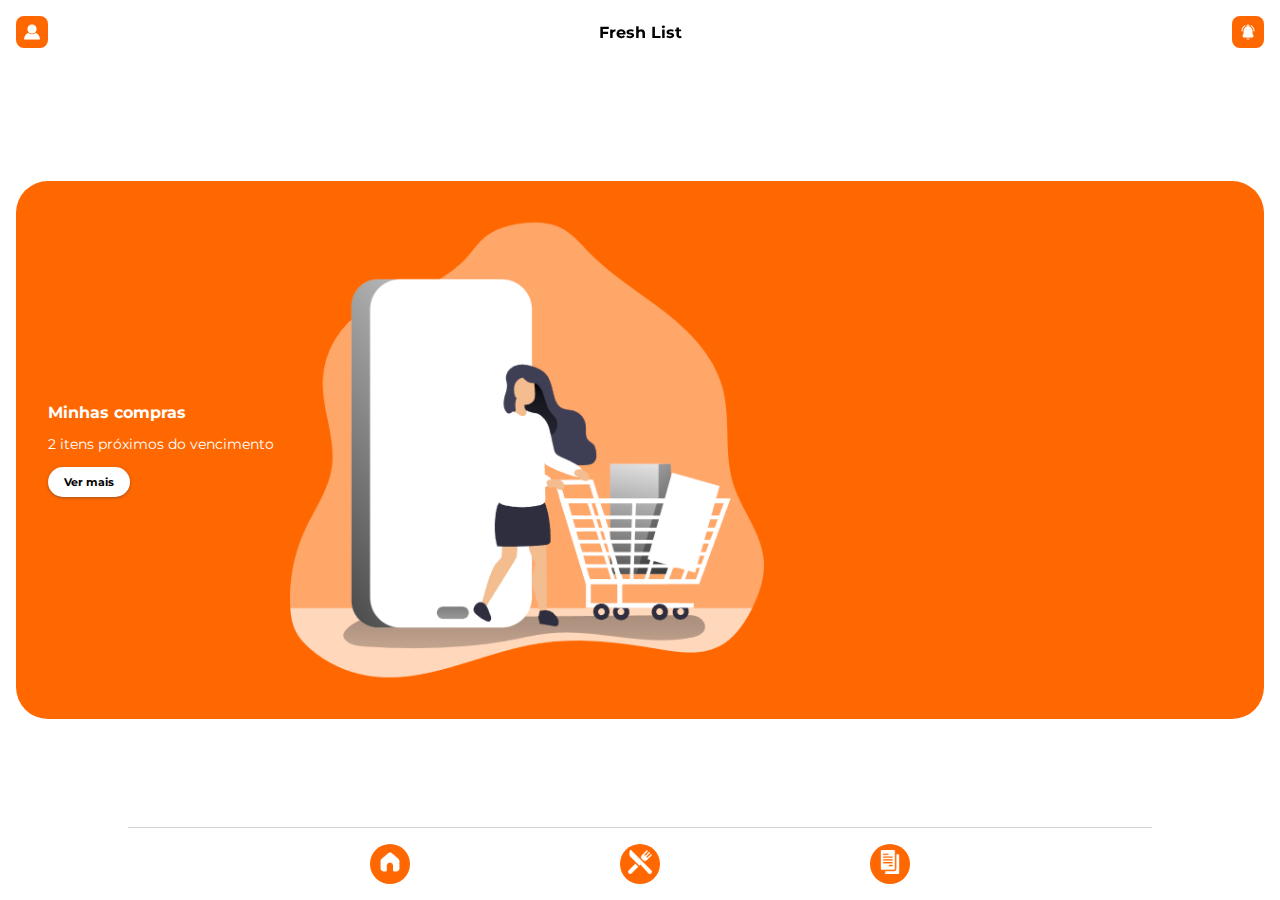
==== index.html @ 900512cd "chore: criação das pagimas splash, login, esqueceu-senha e menu" ====
<!DOCTYPE html>
<html lang="en">

<head>
  <meta charset="UTF-8">
  <meta name="viewport" content="width=device-width, initial-scale=1.0">

  <link rel="icon" type="image/png" sizes="32x32" href="./images/favicon-32x32.png">
  <link rel="stylesheet" href="./css/base.css">
  <link rel="stylesheet" href="./css/menu.css">
  <link rel="stylesheet" href="./css/index.css">

  <title>Frontend Mentor | FAQ Accordion Card</title>

</head>

<body>
  <main class="main">

    <nav class="menu__superior">
      <header class="menu__superior__header">
        <a href="" class="superior__header__link">
          <img src="./images/icones/menu-superior-usuario.png" alt="" class="header__link__image">
        </a>

        <h2 class="superior__header__titulo">Fresh List</h2>

        <a href="" class="superior__header__link">
          <img src="./images/icones/menu-superior-sino.png" alt="" class="header__link__image">
        </a>
      </header>
    </nav>

    <section class="main__itens">
      <div class="main__itens__vencimento">
        <h2 class="itens__vencimento__titulo">Minhas compras</h2>
        <p class="itens__vencimento__descricao">2 itens próximos do vencimento</p>
        <a class="itens__vencimento__ver-mais botao botao--secundario">Ver mais</a>
      </div>

      <img src="./images/ilustracao/ilustracao-home.png" class="main__itens__ilustracao" alt="">
    </section>

    <nav class="menu">
      <ul class="menu__lista">
        <li class="menu__lista__item">
          <a href="" class="lista__item__link"><img src="./images/icones/menu-home.png" class="item__link__image"
              alt=""></a>
        </li>
        <li class="menu__lista__item">
          <a href="" class="lista__item__link"><img src="./images/icones/menu-receitas.png" class="item__link__image"
              alt=""></a>
        </li>
        <li class="menu__lista__item">
          <a href="" class="lista__item__link"><img src="./images/icones/menu-relatorio.png" class="item__link__image"
              alt=""></a>
        </li>
      </ul>
    </nav>
  </main>

</body>

</html>
---- css/base.css ----
@import url('https://fonts.googleapis.com/css2?family=Montserrat:wght@400;600&display=swap');

:root {
    --cor-borda-input: #f0f0f0;
    --cor-botao-primario: #ffffff;
    --cor-botao-secundario: ##6D6D6D;
    --cor-menu-link: #ffffff;
    --cor-card: #ffffff;
    --cor-titulo: #242424;
    --cor-input: #d2d2d2;
    --background-card: #ff6801;
    --background-botao-primario: #ff6801;
    --background-menu-link: #ff6801;
    --background-botao-secundario: #FFFFFF;
    --box-shadow-botao-secundario: rgba(60, 64, 67, 0.3) 0px 1px 2px 0px, rgba(60, 64, 67, 0.15) 0px 1px 3px 1px;
    --borda-divisao: #d2d2d2;
    --fonte-family-montserrat: 'Montserrat', sans-serif;
}

* {
    box-sizing: border-box;
    padding: 0;
    margin: 0;
}

html,
body {
    width: 100%;
    height: 100%;
    font-size: 16px;
    font-family: var(--fonte-family-montserrat);
}

h1,
h3 {
    color: var(--cor-titulo);
}

a {
    text-decoration: none;
    color: inherit;
}

button {
    cursor: pointer;
}

button,
input {
    border: none;
}

fieldset {
    border: none;
}

img {
    max-width: 100%;
}

figure {
    margin-block: 0;
    margin-inline: 0;
}

ul {
    list-style: none;
}

.main {
    width: 100%;
    height: 100%;
    display: flex;
}

.label {
    padding-left: .5rem;
}

.label,
.input,
.input::placeholder {
    font-size: .8rem;
}

.input {
    padding: 1rem 2rem;
    border-radius: 3rem;
    border: var(--cor-borda-input) 1px solid;
}

.input,
.input::placeholder {
    color: var(--cor-input);
    font-family: var(--fonte-family-montserrat)
}

.botao {
    padding: .65rem 2rem;
    font-family: var(--fonte-family-montserrat);
    font-weight: bold;
    font-size: 1.1rem;
    border: none;
    border-radius: 3rem;
}

.botao--primario {
    background-color: var(--background-botao-primario);
    color: var(--cor-botao-primario);
}

.botao--secundario {
    background-color: var(--background-botao-secundario);
    color: var(--cor-botao-secundario);
    box-shadow: var(--box-shadow-botao-secundario);
}

.botao--icone {
    width: 1.3rem;
    height: 1.3rem;
}

.botao--pequeno {
    padding: .55rem 1rem;
    font-size: .95rem;
}
---- css/menu.css ----
.menu__superior {
    width: 100%;
    padding: 1rem;
    position: fixed;
    top: 0;
    left: 0;
}

.menu__superior__header {
    width: 100%;
    display: flex;
    justify-content: space-between;
    align-items: center;
}

.superior__header__link {
    display: inline-flex;
    width: 2rem;
    height: 2rem;
    justify-content: center;
    align-items: center;
    border-radius: .5rem;
    color: var(--cor-menu-link);
    background-color: var(--background-menu-link);
}

.header__link__image {
    width: 1rem;
    height: 1rem;
}

.superior__header__titulo {
    font-size: 1rem;
}

.menu {
    width: 80%;
    margin: 0 auto;
    padding: 1rem 2rem;
    border-top: var(--borda-divisao) 1px solid;
    position: fixed;
    bottom: 0;
    left: 50%;
    transform: translateX(-50%);
}

.menu__lista {
    width: 100%;
    display: flex;
    justify-content: space-evenly;
}

.menu__lista__item {
    width: 2.5rem;
    height: 2.5rem;
    display: grid;
    place-content: center;
    border-radius: 6rem;
    color: var(--cor-menu-link);
    background-color: var(--background-menu-link);
}

.item__link__image {
    width: 1.5rem;
    height: 1.5rem;
}
---- css/index.css ----
.main {
    justify-content: center;
    align-items: center;
    padding: 2rem 1rem;
}

.main__itens {
    width: 100%;
    padding: 2rem;
    display: flex;
    align-items: center;
    gap: 1rem;
    border-radius: 2rem;
    background-color: var(--background-card);
}

.itens__vencimento__titulo,
.itens__vencimento__descricao {
    color: var(--cor-card);
}

.main__itens__vencimento {
    display: flex;
    flex-direction: column;
    gap: .8rem;
}

.itens__vencimento__titulo {
    font-size: 1rem;
}

.itens__vencimento__descricao {
    font-size: .85rem;
    line-height: 1.2rem;
}

.itens__vencimento__ver-mais {
    width: fit-content;
    font-size: .7rem;
    padding: 0.5rem 1rem;
}

.main__itens__ilustracao {
    width: 40%;
}
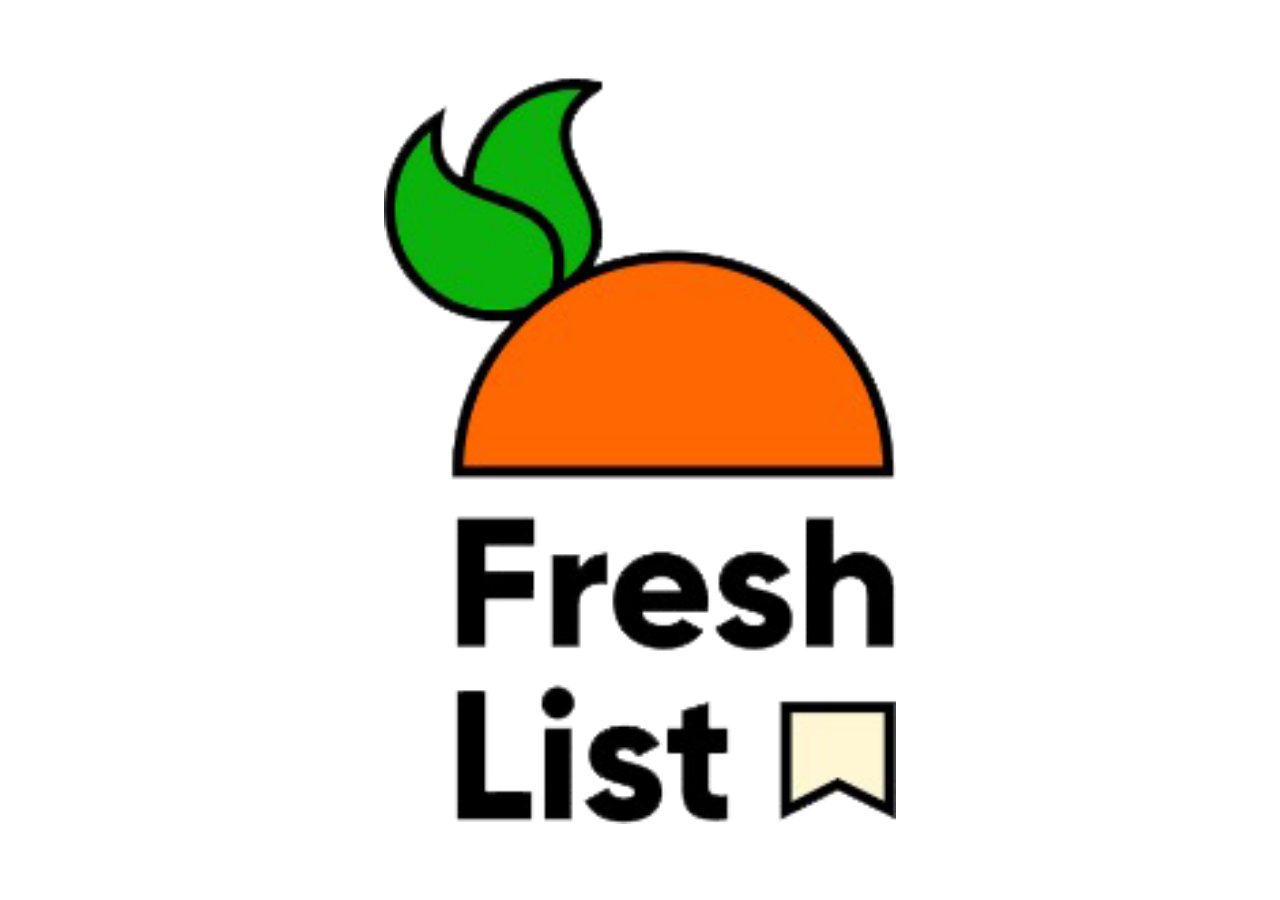
==== commit 6ff1d0e9: "chore: ajustes redirecionamento links" ====
--- a/index.html
+++ b/index.html
@@ -7,8 +7,7 @@
 
   <link rel="icon" type="image/png" sizes="32x32" href="./images/favicon-32x32.png">
   <link rel="stylesheet" href="./css/base.css">
-  <link rel="stylesheet" href="./css/menu.css">
-  <link rel="stylesheet" href="./css/index.css">
+  <link rel="stylesheet" href="./css/splash.css">
 
   <title>Frontend Mentor | FAQ Accordion Card</title>
 
@@ -16,49 +15,15 @@
 
 <body>
   <main class="main">
-
-    <nav class="menu__superior">
-      <header class="menu__superior__header">
-        <a href="" class="superior__header__link">
-          <img src="./images/icones/menu-superior-usuario.png" alt="" class="header__link__image">
-        </a>
-
-        <h2 class="superior__header__titulo">Fresh List</h2>
-
-        <a href="" class="superior__header__link">
-          <img src="./images/icones/menu-superior-sino.png" alt="" class="header__link__image">
-        </a>
-      </header>
-    </nav>
-
-    <section class="main__itens">
-      <div class="main__itens__vencimento">
-        <h2 class="itens__vencimento__titulo">Minhas compras</h2>
-        <p class="itens__vencimento__descricao">2 itens próximos do vencimento</p>
-        <a class="itens__vencimento__ver-mais botao botao--secundario">Ver mais</a>
-      </div>
-
-      <img src="./images/ilustracao/ilustracao-home.png" class="main__itens__ilustracao" alt="">
-    </section>
-
-    <nav class="menu">
-      <ul class="menu__lista">
-        <li class="menu__lista__item">
-          <a href="" class="lista__item__link"><img src="./images/icones/menu-home.png" class="item__link__image"
-              alt=""></a>
-        </li>
-        <li class="menu__lista__item">
-          <a href="" class="lista__item__link"><img src="./images/icones/menu-receitas.png" class="item__link__image"
-              alt=""></a>
-        </li>
-        <li class="menu__lista__item">
-          <a href="" class="lista__item__link"><img src="./images/icones/menu-relatorio.png" class="item__link__image"
-              alt=""></a>
-        </li>
-      </ul>
-    </nav>
+    <img src="./images/logo-provisorio.png" alt="Logo Fresh List" class="main__logo">
   </main>
 
 </body>
 
+<script>
+  setTimeout(() => {
+    window.location.replace('./login.html');
+  }, 3500);
+</script>
+
 </html>--- a/css/splash.css
+++ b/css/splash.css
@@ -0,0 +1,11 @@
+.main {
+    width: 100%;
+    height: 100%;
+    display: grid;
+    place-items: center;
+}
+
+.main__logo {
+    width: 40%;
+    margin: 0 auto;
+}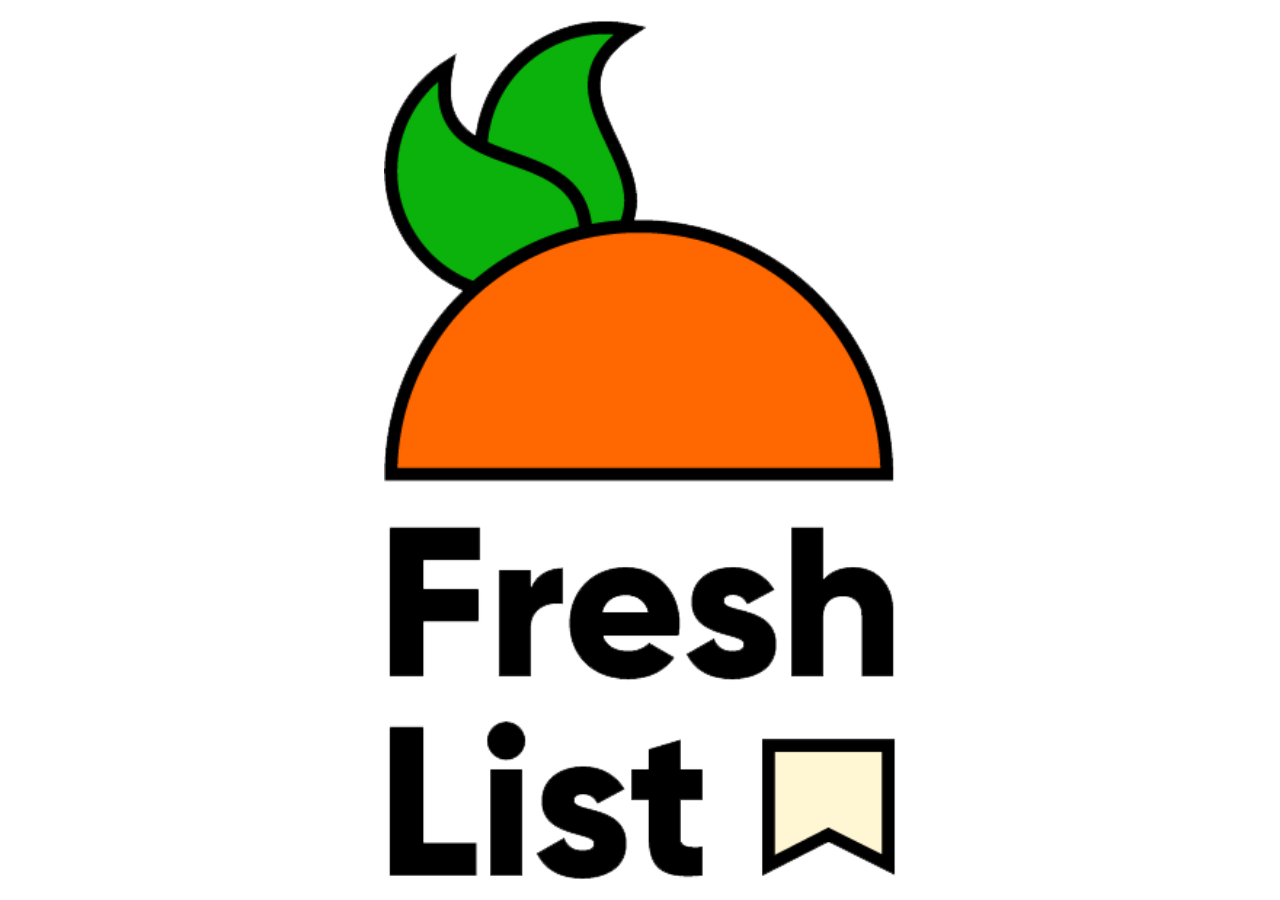
==== commit 840bd184: "chore: altereção title da pagina" ====
--- a/index.html
+++ b/index.html
@@ -9,7 +9,7 @@
   <link rel="stylesheet" href="./css/base.css">
   <link rel="stylesheet" href="./css/splash.css">
 
-  <title>Frontend Mentor | FAQ Accordion Card</title>
+  <title>Fresh List</title>
 
 </head>
 
--- a/css/base.css
+++ b/css/base.css
@@ -1,20 +1,26 @@
-@import url('https://fonts.googleapis.com/css2?family=Montserrat:wght@400;600&display=swap');
+@import url("https://fonts.googleapis.com/css2?family=Montserrat:wght@400;600&display=swap");
 
 :root {
     --cor-borda-input: #f0f0f0;
     --cor-botao-primario: #ffffff;
-    --cor-botao-secundario: ##6D6D6D;
+    --cor-botao-secundario: #6d6d6d;
+    --cor-descricao: #a3a3a3;
     --cor-menu-link: #ffffff;
     --cor-card: #ffffff;
+    --cor-card-secundario: #242424;
     --cor-titulo: #242424;
     --cor-input: #d2d2d2;
+    --cor-section: #ffffff;
+    --background-card-secundario: #ffffff;
     --background-card: #ff6801;
     --background-botao-primario: #ff6801;
     --background-menu-link: #ff6801;
-    --background-botao-secundario: #FFFFFF;
+    --background-section: #ff6801;
+    --background-ingrediente-item: #f5f5f5;
+    --background-botao-secundario: #ffffff;
     --box-shadow-botao-secundario: rgba(60, 64, 67, 0.3) 0px 1px 2px 0px, rgba(60, 64, 67, 0.15) 0px 1px 3px 1px;
     --borda-divisao: #d2d2d2;
-    --fonte-family-montserrat: 'Montserrat', sans-serif;
+    --fonte-family-montserrat: "Montserrat", sans-serif;
 }
 
 * {
@@ -73,14 +79,19 @@
     display: flex;
 }
 
+body .main--tela {
+    padding-top: 4.375rem;
+    padding-bottom: 4.688rem;
+}
+
 .label {
-    padding-left: .5rem;
+    padding-left: 0.5rem;
 }
 
 .label,
 .input,
 .input::placeholder {
-    font-size: .8rem;
+    font-size: 0.8rem;
 }
 
 .input {
@@ -92,11 +103,11 @@
 .input,
 .input::placeholder {
     color: var(--cor-input);
-    font-family: var(--fonte-family-montserrat)
+    font-family: var(--fonte-family-montserrat);
 }
 
 .botao {
-    padding: .65rem 2rem;
+    padding: 0.65rem 2rem;
     font-family: var(--fonte-family-montserrat);
     font-weight: bold;
     font-size: 1.1rem;
@@ -119,8 +130,3 @@
     width: 1.3rem;
     height: 1.3rem;
 }
-
-.botao--pequeno {
-    padding: .55rem 1rem;
-    font-size: .95rem;
-}--- a/css/splash.css
+++ b/css/splash.css
@@ -8,4 +8,4 @@
 .main__logo {
     width: 40%;
     margin: 0 auto;
-}+}
